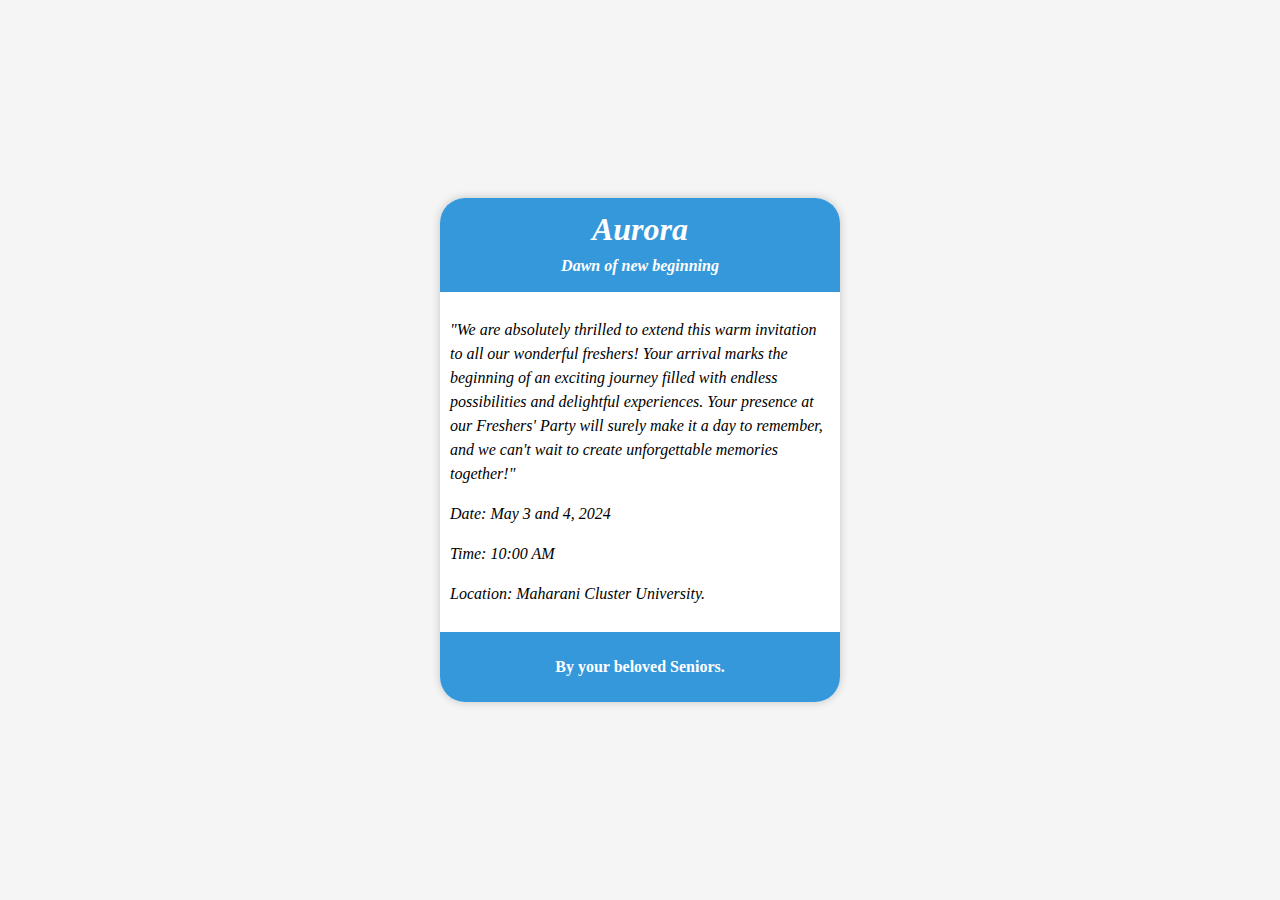
==== farewell.html @ d32fa805 "Add files via upload" ====
<!DOCTYPE html>
<html lang="en">
<head>
  <meta charset="UTF-8">
  <meta name="viewport" content="width=device-width, initial-scale=1.0">
  <title>Invitation Card</title>
  <style>
    body {
	  background-image: url([data-uri].jpeg);
      background-color: #f5f5f5;
      margin: 0;
      padding: 0;
      display: flex;
      align-items: center;
      justify-content: center;
      height: 100vh;
    }

    .card {
      background-color: #fff;
      border-radius: 25px;
      box-shadow: 0 0 10px rgba(0, 0, 0, 0.2);
      overflow: hidden;
      max-width: 400px;
      width: 100%;
    }

    .card-header {
      background-color: #3498db;
      color: #fff;
      padding: 10px;
      text-align: center;
	  font-style:italic;
	  line-height: 0;
	  font-weight:bold;
    }

    .card-body {
      padding: 10px;
	  font-style:italic;
    }

    .invitation-text {
      line-height: 1.5;
    }

    .footer {
      background-color: #3498db;
      color: #fff;
      padding: 10px;
      text-align: center;
	  font-weight:bold;
    }
	
  </style>
</head>
<body>
	
  <div class="card">
    <div class="card-header">
      <h1>Aurora</h1><br/><p>Dawn of new beginning</p>
    </div>
    <div class="card-body">
      <p class="invitation-text">"We are absolutely thrilled to extend this warm invitation to all our wonderful freshers! Your arrival marks the beginning of an exciting journey filled with endless possibilities and delightful experiences. Your presence at our Freshers' Party will surely make it a day to remember, and we can't wait to create unforgettable memories together!"</p>
      <p class="invitation-text">Date: May 3 and 4, 2024</p>
      <p class="invitation-text">Time: 10:00 AM</p>
      <p class="invitation-text">Location: Maharani Cluster University.</p>
    </div>
    <div class="footer">
      <p>By your beloved Seniors.</p>
    </div>
  </div>

</body>
</html>
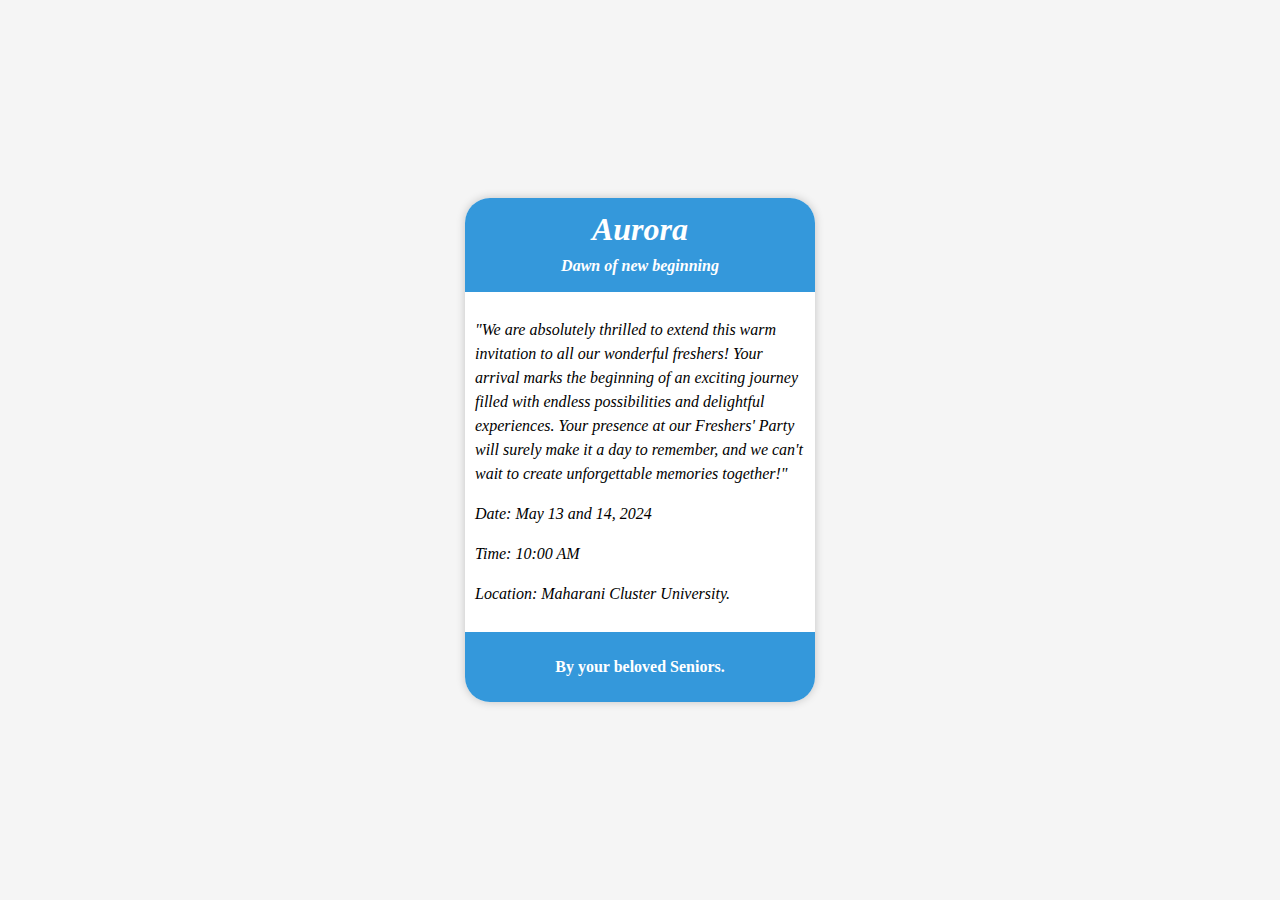
==== commit 639b8a27: "Add files via upload" ====
--- a/farewell.html
+++ b/farewell.html
@@ -21,7 +21,7 @@
       border-radius: 25px;
       box-shadow: 0 0 10px rgba(0, 0, 0, 0.2);
       overflow: hidden;
-      max-width: 400px;
+      max-width: 350px;
       width: 100%;
     }
 
@@ -62,7 +62,7 @@
     </div>
     <div class="card-body">
       <p class="invitation-text">"We are absolutely thrilled to extend this warm invitation to all our wonderful freshers! Your arrival marks the beginning of an exciting journey filled with endless possibilities and delightful experiences. Your presence at our Freshers' Party will surely make it a day to remember, and we can't wait to create unforgettable memories together!"</p>
-      <p class="invitation-text">Date: May 3 and 4, 2024</p>
+      <p class="invitation-text">Date: May 13 and 14, 2024</p>
       <p class="invitation-text">Time: 10:00 AM</p>
       <p class="invitation-text">Location: Maharani Cluster University.</p>
     </div>
